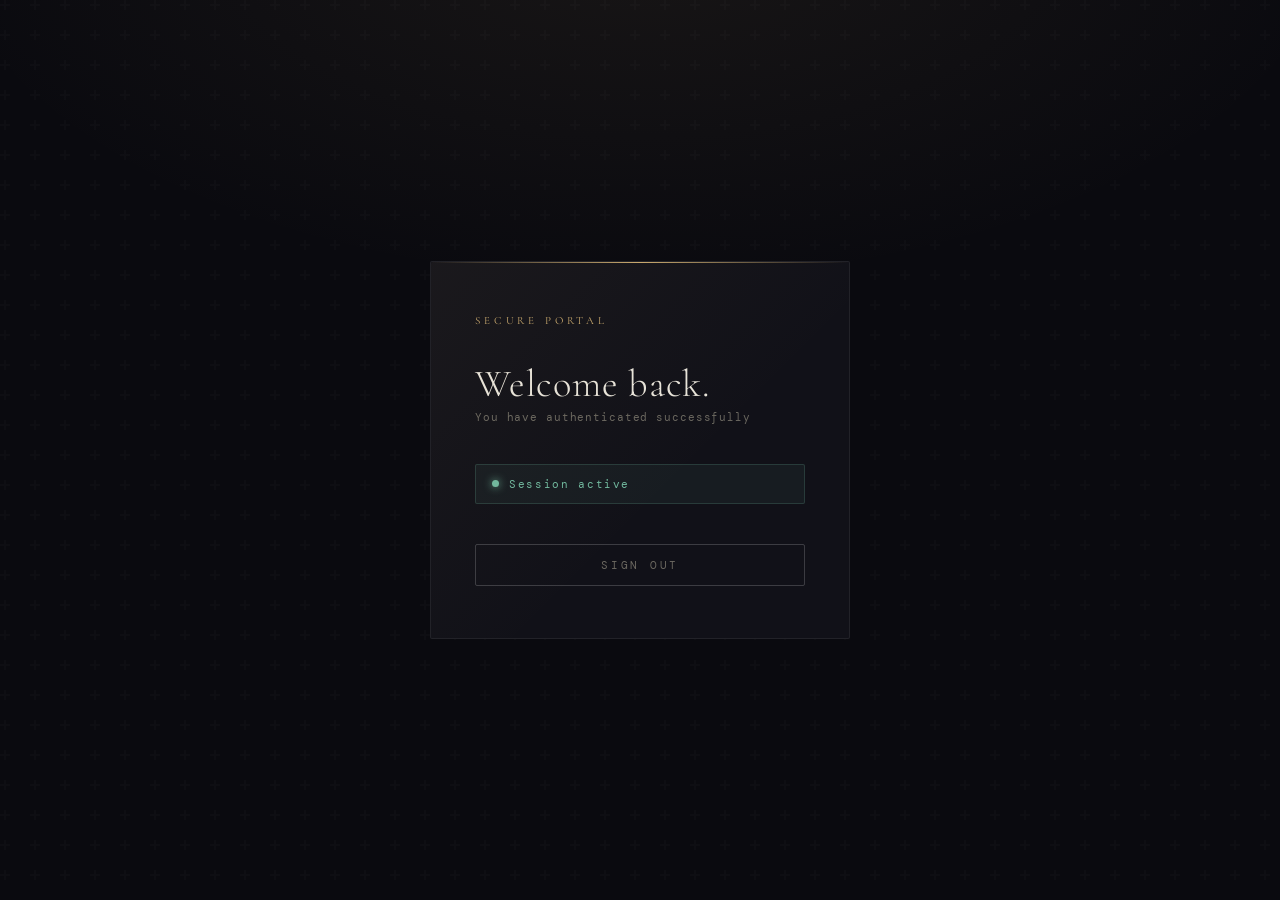
==== dashboard.html @ 629e3559 "Functional Login Page" ====
<!DOCTYPE html>
<html lang="en">
<head>
  <meta charset="UTF-8">
  <meta name="viewport" content="width=device-width, initial-scale=1.0">
  <title>Dashboard</title>
  <link rel="stylesheet" href="style.css">
</head>
<body>

<div class="dashboard">
  <span class="wordmark">Secure Portal</span>

  <h1>Welcome back.</h1>
  <p class="subtitle">You have authenticated successfully</p>

  <div class="status-row">
    <div class="status-dot"></div>
    <span>Session active</span>
  </div>

  <button class="logout-btn" onclick="logout()"><span>Sign Out</span></button>
</div>

<script src="script.js"></script>
</body>
</html>
---- style.css ----
@import url('https://fonts.googleapis.com/css2?family=Cormorant+Garamond:wght@300;400;600&family=DM+Mono:wght@300;400&display=swap');

*, *::before, *::after {
  box-sizing: border-box;
  margin: 0;
  padding: 0;
}

:root {
  --bg: #0a0a0f;
  --surface: #111118;
  --border: rgba(255,255,255,0.07);
  --border-hover: rgba(255,255,255,0.18);
  --text: #e8e4da;
  --text-muted: #6b6860;
  --accent: #c9a96e;
  --accent-dim: rgba(201,169,110,0.12);
  --error: #e07070;
  --success: #70b89e;
  --input-bg: rgba(255,255,255,0.03);
}

html, body {
  height: 100%;
}

body {
  font-family: 'DM Mono', monospace;
  background-color: var(--bg);
  background-image:
    radial-gradient(ellipse 80% 60% at 50% -10%, rgba(201,169,110,0.08) 0%, transparent 70%),
    url("data:image/svg+xml,%3Csvg width='60' height='60' viewBox='0 0 60 60' xmlns='http://www.w3.org/2000/svg'%3E%3Cg fill='none' fill-rule='evenodd'%3E%3Cg fill='%23ffffff' fill-opacity='0.015'%3E%3Cpath d='M36 34v-4h-2v4h-4v2h4v4h2v-4h4v-2h-4zm0-30V0h-2v4h-4v2h4v4h2V6h4V4h-4zM6 34v-4H4v4H0v2h4v4h2v-4h4v-2H6zM6 4V0H4v4H0v2h4v4h2V6h4V4H6z'/%3E%3C/g%3E%3C/g%3E%3C/svg%3E");
  color: var(--text);
  display: flex;
  justify-content: center;
  align-items: center;
  min-height: 100vh;
}
.container, .dashboard {
  background: var(--surface);
  border: 1px solid var(--border);
  border-radius: 2px;
  padding: 52px 44px;
  width: 380px;
  position: relative;
  overflow: hidden;
  animation: cardIn 0.6s cubic-bezier(0.22,1,0.36,1) both;
}

.container::before, .dashboard::before {
  content: '';
  position: absolute;
  inset: 0;
  border-radius: inherit;
  background: linear-gradient(135deg, rgba(201,169,110,0.05) 0%, transparent 60%);
  pointer-events: none;
}
.container::after, .dashboard::after {
  content: '';
  position: absolute;
  top: 0; left: 0; right: 0;
  height: 1px;
  background: linear-gradient(90deg, transparent, var(--accent), transparent);
}

@keyframes cardIn {
  from { opacity: 0; transform: translateY(24px) scale(0.98); }
  to   { opacity: 1; transform: translateY(0) scale(1); }
}
.wordmark {
  font-family: 'Cormorant Garamond', serif;
  font-size: 11px;
  font-weight: 400;
  letter-spacing: 0.35em;
  text-transform: uppercase;
  color: var(--accent);
  margin-bottom: 36px;
  display: block;
}
h2, h1 {
  font-family: 'Cormorant Garamond', serif;
  font-weight: 300;
  font-size: 2rem;
  letter-spacing: 0.02em;
  color: var(--text);
  margin-bottom: 8px;
  line-height: 1.1;
}

.subtitle {
  font-size: 11px;
  color: var(--text-muted);
  letter-spacing: 0.08em;
  margin-bottom: 36px;
}
.field {
  position: relative;
  margin-bottom: 16px;
}

.field label {
  display: block;
  font-size: 9px;
  letter-spacing: 0.2em;
  text-transform: uppercase;
  color: var(--text-muted);
  margin-bottom: 8px;
  transition: color 0.2s;
}

.field:focus-within label {
  color: var(--accent);
}

.field input {
  width: 100%;
  padding: 12px 14px;
  background: var(--input-bg);
  border: 1px solid var(--border);
  border-radius: 2px;
  color: var(--text);
  font-family: 'DM Mono', monospace;
  font-size: 13px;
  letter-spacing: 0.04em;
  outline: none;
  transition: border-color 0.2s, background 0.2s;
}

.field input::placeholder {
  color: rgba(255,255,255,0.15);
}

.field input:focus {
  border-color: var(--accent);
  background: var(--accent-dim);
}
button {
  width: 100%;
  padding: 13px;
  margin-top: 8px;
  border: 1px solid var(--accent);
  background: transparent;
  color: var(--accent);
  font-family: 'DM Mono', monospace;
  font-size: 11px;
  letter-spacing: 0.25em;
  text-transform: uppercase;
  cursor: pointer;
  border-radius: 2px;
  transition: background 0.2s, color 0.2s, transform 0.15s;
  position: relative;
  overflow: hidden;
}

button::after {
  content: '';
  position: absolute;
  inset: 0;
  background: var(--accent);
  transform: translateX(-101%);
  transition: transform 0.25s cubic-bezier(0.22,1,0.36,1);
  z-index: 0;
}

button span {
  position: relative;
  z-index: 1;
}

button:hover::after { transform: translateX(0); }
button:hover { color: var(--bg); }
button:active { transform: scale(0.98); }
.links {
  margin-top: 24px;
  text-align: center;
}

.links a {
  color: var(--text-muted);
  font-size: 11px;
  letter-spacing: 0.1em;
  text-decoration: none;
  transition: color 0.2s;
}

.links a:hover {
  color: var(--accent);
}

#toast {
  position: fixed;
  bottom: 32px;
  left: 50%;
  transform: translateX(-50%) translateY(20px);
  background: var(--surface);
  border: 1px solid var(--border);
  border-radius: 2px;
  padding: 12px 24px;
  font-size: 11px;
  letter-spacing: 0.1em;
  opacity: 0;
  transition: opacity 0.3s, transform 0.3s;
  pointer-events: none;
  white-space: nowrap;
  z-index: 999;
}

#toast.show {
  opacity: 1;
  transform: translateX(-50%) translateY(0);
}

#toast.error  { border-color: var(--error);   color: var(--error); }
#toast.success { border-color: var(--success); color: var(--success); }

.dashboard {
  width: 420px;
  text-align: left;
}

.dashboard h1 {
  font-size: 2.4rem;
  margin-bottom: 4px;
}

.dashboard .subtitle { margin-bottom: 40px; }

.status-row {
  display: flex;
  align-items: center;
  gap: 10px;
  background: rgba(112,184,158,0.07);
  border: 1px solid rgba(112,184,158,0.2);
  border-radius: 2px;
  padding: 12px 16px;
  margin-bottom: 32px;
}

.status-dot {
  width: 7px;
  height: 7px;
  border-radius: 50%;
  background: var(--success);
  box-shadow: 0 0 8px var(--success);
  animation: pulse 2s infinite;
}

@keyframes pulse {
  0%, 100% { opacity: 1; }
  50% { opacity: 0.4; }
}

.status-row span {
  font-size: 11px;
  letter-spacing: 0.15em;
  color: var(--success);
}

.logout-btn {
  border-color: var(--border-hover);
  color: var(--text-muted);
}

.logout-btn:hover { color: var(--bg); }
.logout-btn::after { background: var(--text-muted); }
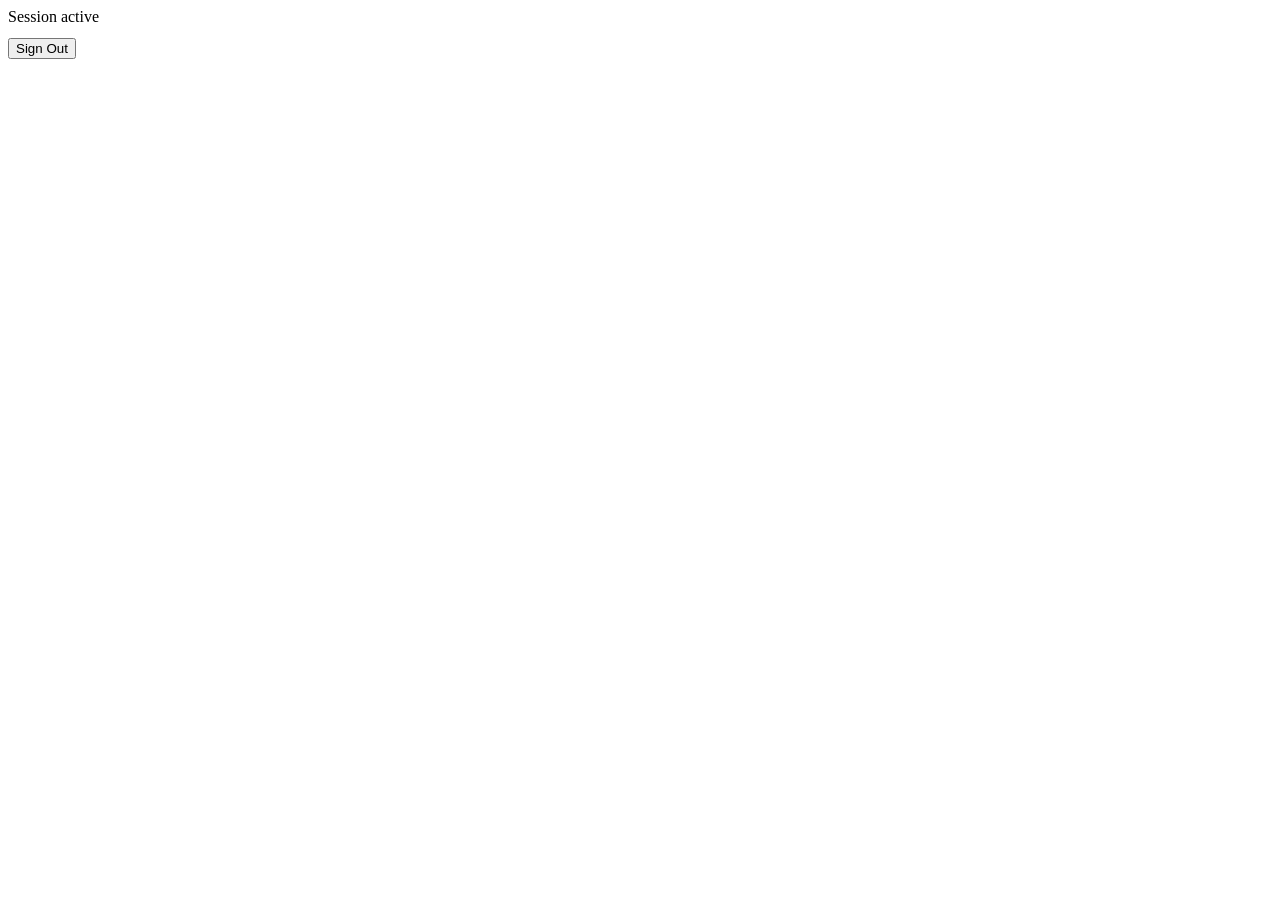
==== commit 93bb5c93: "Refactor dashboard HTML structure and style logout button Updated the structure of the dashboard HTM" ====
--- a/dashboard.html
+++ b/dashboard.html
@@ -1,27 +1,18 @@
 <!DOCTYPE html>
-<html lang="en">
-<head>
-  <meta charset="UTF-8">
-  <meta name="viewport" content="width=device-width, initial-scale=1.0">
-  <title>Dashboard</title>
-  <link rel="stylesheet" href="style.css">
-</head>
-<body>
-
-<div class="dashboard">
-  <span class="wordmark">Secure Portal</span>
-
-  <h1>Welcome back.</h1>
-  <p class="subtitle">You have authenticated successfully</p>
-
-  <div class="status-row">
+  <html lang="en">
+  <head>
+    <meta charset="UTF-8">
+    <meta name="viewport" content="width=device-width, initial-scale=1.0">
+    <title>Document</title>
+  </head>
+  <body>
+    <div class="status-row">
     <div class="status-dot"></div>
     <span>Session active</span>
   </div>
-
-  <button class="logout-btn" onclick="logout()"><span>Sign Out</span></button>
-</div>
-
-<script src="script.js"></script>
-</body>
-</html>+  <button class="logout-btn" onclick="logout()" style="margin-top: 12px;">
+    <span>Sign Out</span>
+  </button>
+  <script src="script.js"></script>
+  </body>
+  </html>
